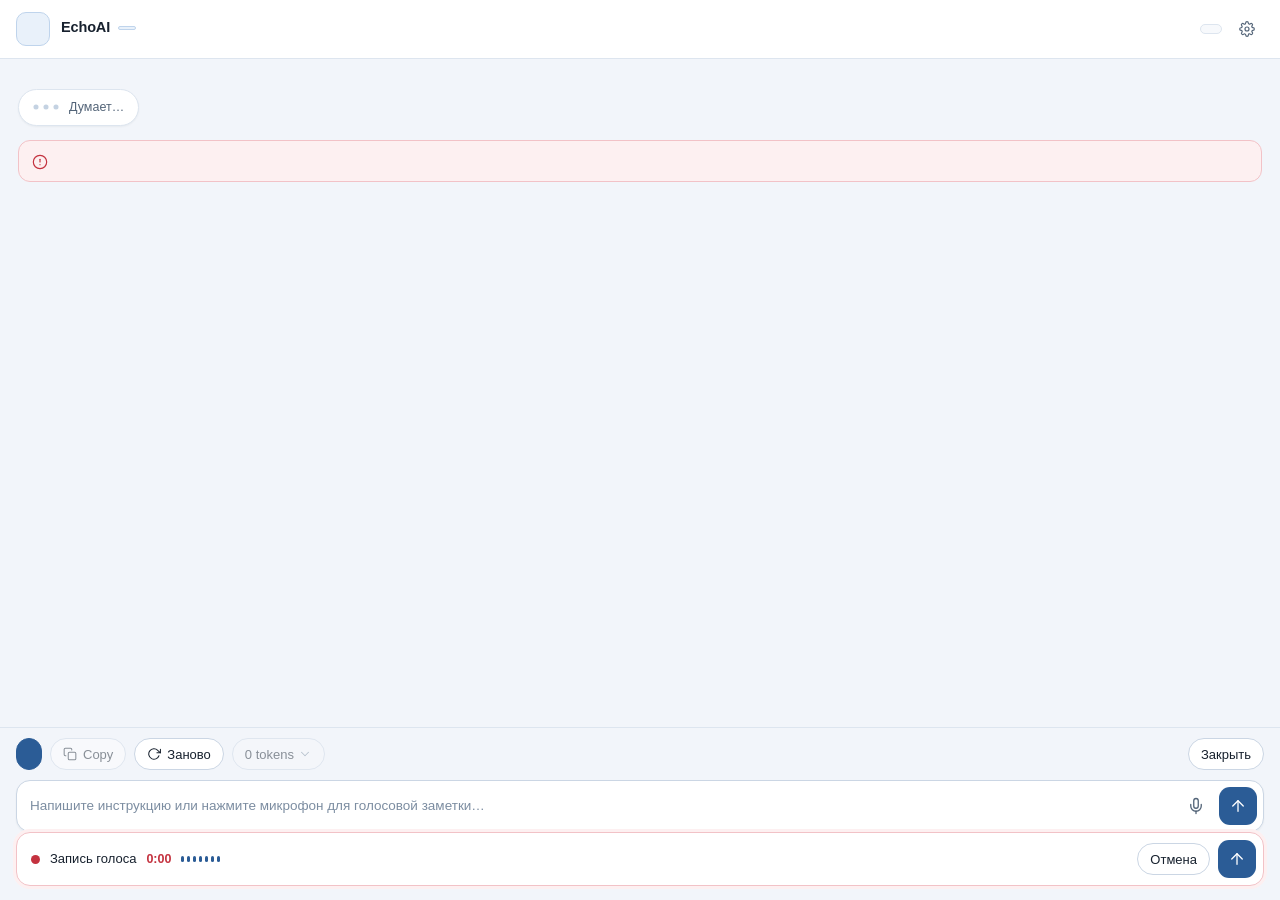
==== extension/modal/assistant.html @ 4e69f6e3 "feat: build EchoAI v1.0.0 extension, packager and public showcase page" ====
<!DOCTYPE html>
<html lang="ru" data-theme="auto">
<head>
  <meta charset="utf-8">
  <title>EchoAI</title>
  <link rel="stylesheet" href="../shared/design.css">
  <link rel="stylesheet" href="assistant.css">
</head>
<body>
  <div class="assistant-app">
    <!-- Top Header -->
    <header class="top-bar">
      <div class="top-left">
        <div id="modeIcon" class="mode-badge-icon"></div>
        <div class="top-titles">
          <div class="title-row">
            <h1 id="modeTitle" class="mode-title">EchoAI</h1>
            <span id="contextPill" class="context-pill"></span>
          </div>
          <div id="subjectLine" class="subject-line"></div>
        </div>
      </div>

      <div class="top-right">
        <div id="translateLangWrap" class="lang-picker" hidden>
          <label for="translateLangSelect" class="sr-only">Язык перевода</label>
          <select id="translateLangSelect" class="select select-compact"></select>
        </div>
        <span id="modelPill" class="model-pill" title="Активная модель"></span>
        <button id="openSettingsBtn" class="btn btn-ghost btn-icon" title="Настройки EchoAI" aria-label="Настройки EchoAI"></button>
      </div>
    </header>

    <!-- Main scrollable conversation / output area -->
    <main id="chatScroll" class="chat-scroll">
      <div id="contextBanner" class="context-banner" hidden></div>
      <div id="messagesList" class="messages-list"></div>

      <!-- Live animated AI status (never exposes raw chain-of-thought) -->
      <div id="statusIndicator" class="status-indicator" hidden>
        <div class="status-dots" aria-hidden="true">
          <span></span><span></span><span></span>
        </div>
        <span id="statusText" class="status-text">Думает…</span>
      </div>

      <div id="errorBanner" class="error-banner" hidden>
        <span id="errorIcon" class="error-banner-icon"></span>
        <div class="error-banner-content">
          <div id="errorText"></div>
          <div id="errorActions" class="error-banner-actions"></div>
        </div>
      </div>
    </main>

    <!-- Bottom dock: Telemetry/Actions Row + Composer (aligned with reference) -->
    <footer class="bottom-dock">
      <div class="dock-toolbar">
        <div class="dock-toolbar-left">
          <button id="primaryApplyBtn" class="btn btn-primary btn-pill" hidden></button>
          <button id="copyLastBtn" class="btn btn-pill" disabled></button>
          <button id="regenBtn" class="btn btn-pill" hidden></button>

          <div class="token-wrap">
            <button id="tokenPillBtn" class="btn btn-pill token-pill tabular" type="button" disabled>
              <span id="tokenPillValue">0 tokens</span>
              <span id="tokenChevron" class="token-chevron"></span>
            </button>
            <div id="tokenPopover" class="token-popover" hidden>
              <div class="token-popover-title">Расход токенов</div>
              <div class="token-row">
                <span>Входные (контекст)</span>
                <strong id="tokPrompt" class="tabular">0</strong>
              </div>
              <div class="token-row">
                <span>Выходные (ответ)</span>
                <strong id="tokCompletion" class="tabular">0</strong>
              </div>
              <div class="token-divider"></div>
              <div class="token-row token-row-total">
                <span>Всего за сессию</span>
                <strong id="tokTotal" class="tabular">0</strong>
              </div>
              <div id="tokEstimatedNote" class="token-note" hidden>
                Провайдер не вернул точную статистику — показана оценка.
              </div>
            </div>
          </div>
        </div>

        <button id="closeBtn" class="btn btn-pill close-btn" type="button">Закрыть</button>
      </div>

      <!-- Composer: Text input + Direct Multimodal Voice Recording -->
      <div class="composer-shell">
        <!-- Standard Text + Mic Composer -->
        <div id="textComposer" class="composer-box">
          <textarea
            id="promptInput"
            class="composer-textarea"
            rows="1"
            placeholder="Напишите инструкцию или нажмите микрофон для голосовой заметки…"
          ></textarea>
          <div class="composer-actions">
            <button id="micBtn" class="btn btn-ghost btn-icon mic-btn" type="button" title="Записать голосовую заметку" aria-label="Записать голосовую заметку"></button>
            <button id="sendBtn" class="send-btn" type="button" title="Отправить (Enter)" aria-label="Отправить"></button>
          </div>
        </div>

        <!-- Active Voice Recording Bar -->
        <div id="recordBar" class="record-bar" hidden>
          <div class="record-left">
            <span class="record-dot" aria-hidden="true"></span>
            <span class="record-label">Запись голоса</span>
            <span id="recordTimer" class="record-timer tabular">0:00</span>
            <div id="recordMeter" class="record-meter" aria-hidden="true">
              <span></span><span></span><span></span><span></span><span></span><span></span><span></span>
            </div>
          </div>
          <div class="record-actions">
            <button id="cancelRecordBtn" class="btn btn-pill" type="button">Отмена</button>
            <button id="sendRecordBtn" class="send-btn" type="button" title="Отправить голосовую заметку" aria-label="Отправить голосовую заметку"></button>
          </div>
        </div>
      </div>
    </footer>
  </div>

  <script type="module" src="assistant.js"></script>
</body>
</html>
---- extension/shared/design.css ----
/* EchoAI Design System — Clean, Editorial, Zero Emoji, Zero AI Slop */

:root {
  --font-sans: "Inter", -apple-system, BlinkMacSystemFont, "Segoe UI", Roboto, "Helvetica Neue", Arial, sans-serif;
  --font-mono: "JetBrains Mono", "Cascadia Code", Consolas, ui-monospace, monospace;

  /* Light theme (default) */
  --bg-canvas: #f2f5fa;
  --bg-surface: #ffffff;
  --bg-subtle: #f7f9fc;
  --bg-hover: #edf2f8;
  --bg-active: #e3ecf6;

  --border-subtle: #dde5ef;
  --border-default: #cbd6e4;
  --border-strong: #a7b8ce;

  --text-primary: #17212e;
  --text-secondary: #536478;
  --text-muted: #7c8da1;

  --accent: #2b5c96;
  --accent-hover: #224b7c;
  --accent-soft: #e9f1fa;
  --accent-border: #bfd4ec;
  --accent-contrast: #ffffff;

  --user-bubble-bg: #e9f1fa;
  --user-bubble-border: #cde0f4;
  --ai-bubble-bg: #ffffff;
  --ai-bubble-border: #dde5ef;

  --success: #157a54;
  --success-bg: #eaf7f1;
  --success-border: #bce2d1;

  --danger: #c4323f;
  --danger-bg: #fdf0f1;
  --danger-border: #f2c2c7;

  --warning: #9a6408;
  --warning-bg: #fef7e8;
  --warning-border: #f0d7a0;

  --shadow-xs: 0 1px 2px rgba(23, 33, 46, 0.05);
  --shadow-sm: 0 2px 8px rgba(23, 33, 46, 0.07);
  --shadow-md: 0 8px 24px rgba(23, 33, 46, 0.11);

  --radius-sm: 8px;
  --radius-md: 12px;
  --radius-lg: 16px;
  --radius-pill: 999px;

  color-scheme: light;
}

@media (prefers-color-scheme: dark) {
  :root[data-theme="auto"] {
    --bg-canvas: #10151c;
    --bg-surface: #171e27;
    --bg-subtle: #1c2530;
    --bg-hover: #232e3c;
    --bg-active: #2a3748;

    --border-subtle: #263242;
    --border-default: #334256;
    --border-strong: #4a5d76;

    --text-primary: #e8eef5;
    --text-secondary: #9aa9bc;
    --text-muted: #718298;

    --accent: #5a96db;
    --accent-hover: #6fa7e6;
    --accent-soft: rgba(90, 150, 219, 0.15);
    --accent-border: rgba(90, 150, 219, 0.36);
    --accent-contrast: #0b1624;

    --user-bubble-bg: #1e2d3f;
    --user-bubble-border: #2c435d;
    --ai-bubble-bg: #171e27;
    --ai-bubble-border: #263242;

    --success: #3fc48f;
    --success-bg: rgba(63, 196, 143, 0.13);
    --success-border: rgba(63, 196, 143, 0.34);

    --danger: #f06e7a;
    --danger-bg: rgba(240, 110, 122, 0.14);
    --danger-border: rgba(240, 110, 122, 0.34);

    --warning: #eab34d;
    --warning-bg: rgba(234, 179, 77, 0.14);
    --warning-border: rgba(234, 179, 77, 0.34);

    --shadow-xs: 0 1px 2px rgba(0, 0, 0, 0.25);
    --shadow-sm: 0 3px 10px rgba(0, 0, 0, 0.32);
    --shadow-md: 0 10px 28px rgba(0, 0, 0, 0.45);

    color-scheme: dark;
  }
}

:root[data-theme="dark"] {
  --bg-canvas: #10151c;
  --bg-surface: #171e27;
  --bg-subtle: #1c2530;
  --bg-hover: #232e3c;
  --bg-active: #2a3748;

  --border-subtle: #263242;
  --border-default: #334256;
  --border-strong: #4a5d76;

  --text-primary: #e8eef5;
  --text-secondary: #9aa9bc;
  --text-muted: #718298;

  --accent: #5a96db;
  --accent-hover: #6fa7e6;
  --accent-soft: rgba(90, 150, 219, 0.15);
  --accent-border: rgba(90, 150, 219, 0.36);
  --accent-contrast: #0b1624;

  --user-bubble-bg: #1e2d3f;
  --user-bubble-border: #2c435d;
  --ai-bubble-bg: #171e27;
  --ai-bubble-border: #263242;

  --success: #3fc48f;
  --success-bg: rgba(63, 196, 143, 0.13);
  --success-border: rgba(63, 196, 143, 0.34);

  --danger: #f06e7a;
  --danger-bg: rgba(240, 110, 122, 0.14);
  --danger-border: rgba(240, 110, 122, 0.34);

  --warning: #eab34d;
  --warning-bg: rgba(234, 179, 77, 0.14);
  --warning-border: rgba(234, 179, 77, 0.34);

  --shadow-xs: 0 1px 2px rgba(0, 0, 0, 0.25);
  --shadow-sm: 0 3px 10px rgba(0, 0, 0, 0.32);
  --shadow-md: 0 10px 28px rgba(0, 0, 0, 0.45);

  color-scheme: dark;
}

*,
*::before,
*::after {
  box-sizing: border-box;
}

html,
body {
  margin: 0;
  padding: 0;
  font-family: var(--font-sans);
  font-size: 14px;
  line-height: 1.5;
  color: var(--text-primary);
  background: var(--bg-canvas);
  -webkit-font-smoothing: antialiased;
}

button,
input,
select,
textarea {
  font-family: inherit;
  font-size: inherit;
  color: inherit;
}

svg.icon {
  width: 16px;
  height: 16px;
  flex-shrink: 0;
  stroke: currentColor;
  fill: none;
  stroke-width: 1.75;
  stroke-linecap: round;
  stroke-linejoin: round;
}

svg.icon-sm {
  width: 14px;
  height: 14px;
}

svg.icon-lg {
  width: 18px;
  height: 18px;
}

/* Buttons */
.btn {
  display: inline-flex;
  align-items: center;
  justify-content: center;
  gap: 6px;
  height: 34px;
  padding: 0 13px;
  border-radius: var(--radius-sm);
  border: 1px solid var(--border-default);
  background: var(--bg-surface);
  color: var(--text-primary);
  font-size: 13px;
  font-weight: 500;
  cursor: pointer;
  transition: background-color 140ms ease, border-color 140ms ease, color 140ms ease, transform 80ms ease;
  white-space: nowrap;
  user-select: none;
}

.btn:hover:not(:disabled) {
  background: var(--bg-hover);
  border-color: var(--border-strong);
}

.btn:active:not(:disabled) {
  transform: translateY(0.5px);
}

.btn:disabled {
  opacity: 0.48;
  cursor: not-allowed;
}

.btn-pill {
  border-radius: var(--radius-pill);
  height: 32px;
  padding: 0 12px;
}

.btn-primary {
  background: var(--accent);
  border-color: var(--accent);
  color: var(--accent-contrast);
}

.btn-primary:hover:not(:disabled) {
  background: var(--accent-hover);
  border-color: var(--accent-hover);
}

.btn-soft {
  background: var(--accent-soft);
  border-color: var(--accent-border);
  color: var(--accent);
}

.btn-soft:hover:not(:disabled) {
  background: var(--bg-active);
  border-color: var(--accent);
}

.btn-ghost {
  background: transparent;
  border-color: transparent;
  color: var(--text-secondary);
}

.btn-ghost:hover:not(:disabled) {
  background: var(--bg-hover);
  border-color: transparent;
  color: var(--text-primary);
}

.btn-danger-soft {
  background: var(--danger-bg);
  border-color: var(--danger-border);
  color: var(--danger);
}

.btn-danger-soft:hover:not(:disabled) {
  border-color: var(--danger);
}

.btn-icon {
  width: 34px;
  height: 34px;
  padding: 0;
  border-radius: var(--radius-sm);
}

/* Inputs */
.input,
.select,
.textarea {
  width: 100%;
  border: 1px solid var(--border-default);
  border-radius: var(--radius-sm);
  background: var(--bg-surface);
  color: var(--text-primary);
  padding: 8px 11px;
  font-size: 13.5px;
  transition: border-color 140ms ease, box-shadow 140ms ease;
}

.input:focus,
.select:focus,
.textarea:focus {
  outline: none;
  border-color: var(--accent);
  box-shadow: 0 0 0 3px var(--accent-soft);
}

.textarea {
  resize: vertical;
  line-height: 1.5;
}

/* Scrollbars */
::-webkit-scrollbar {
  width: 8px;
  height: 8px;
}

::-webkit-scrollbar-track {
  background: transparent;
}

::-webkit-scrollbar-thumb {
  background: var(--border-default);
  border-radius: 999px;
}

::-webkit-scrollbar-thumb:hover {
  background: var(--border-strong);
}

/* Status animation */
@keyframes echoPulse {
  0%, 80%, 100% {
    opacity: 0.28;
    transform: scale(0.84);
  }
  40% {
    opacity: 1;
    transform: scale(1);
  }
}

@keyframes echoSpin {
  to {
    transform: rotate(360deg);
  }
}

.spin {
  animation: echoSpin 0.9s linear infinite;
}

.tabular {
  font-variant-numeric: tabular-nums;
}

.sr-only {
  position: absolute;
  width: 1px;
  height: 1px;
  padding: 0;
  margin: -1px;
  overflow: hidden;
  clip: rect(0, 0, 0, 0);
  white-space: nowrap;
  border: 0;
}
---- extension/modal/assistant.css ----
html,
body {
  height: 100%;
  overflow: hidden;
  background: var(--bg-canvas);
}

.assistant-app {
  display: flex;
  flex-direction: column;
  height: 100vh;
  max-height: 100vh;
}

/* Header */
.top-bar {
  display: flex;
  align-items: center;
  justify-content: space-between;
  gap: 12px;
  padding: 12px 16px;
  background: var(--bg-surface);
  border-bottom: 1px solid var(--border-subtle);
  flex-shrink: 0;
}

.top-left {
  display: flex;
  align-items: center;
  gap: 11px;
  min-width: 0;
  flex: 1;
}

.mode-badge-icon {
  width: 34px;
  height: 34px;
  border-radius: 10px;
  background: var(--accent-soft);
  border: 1px solid var(--accent-border);
  color: var(--accent);
  display: inline-flex;
  align-items: center;
  justify-content: center;
  flex-shrink: 0;
}

.top-titles {
  min-width: 0;
  display: flex;
  flex-direction: column;
  gap: 2px;
}

.title-row {
  display: flex;
  align-items: center;
  gap: 8px;
  min-width: 0;
}

.mode-title {
  margin: 0;
  font-size: 14.5px;
  font-weight: 600;
  letter-spacing: -0.01em;
  white-space: nowrap;
}

.context-pill {
  font-size: 11.5px;
  font-weight: 500;
  color: var(--accent);
  background: var(--accent-soft);
  border: 1px solid var(--accent-border);
  border-radius: var(--radius-pill);
  padding: 1px 8px;
  white-space: nowrap;
}

.subject-line {
  font-size: 12px;
  color: var(--text-secondary);
  white-space: nowrap;
  overflow: hidden;
  text-overflow: ellipsis;
}

.top-right {
  display: flex;
  align-items: center;
  gap: 8px;
  flex-shrink: 0;
}

.select-compact {
  height: 30px;
  padding: 2px 24px 2px 9px;
  font-size: 12.5px;
  width: auto;
}

.model-pill {
  max-width: 165px;
  overflow: hidden;
  text-overflow: ellipsis;
  white-space: nowrap;
  font-size: 11.5px;
  color: var(--text-secondary);
  background: var(--bg-subtle);
  border: 1px solid var(--border-subtle);
  border-radius: var(--radius-pill);
  padding: 4px 10px;
}

/* Scrollable Conversation Area */
.chat-scroll {
  flex: 1;
  overflow-y: auto;
  padding: 16px 18px 20px;
  display: flex;
  flex-direction: column;
  gap: 14px;
}

.context-banner {
  padding: 10px 13px;
  border-radius: var(--radius-md);
  background: var(--bg-surface);
  border: 1px solid var(--border-subtle);
  font-size: 12.5px;
  color: var(--text-secondary);
  line-height: 1.45;
}

.context-banner strong {
  color: var(--text-primary);
  font-weight: 600;
}

.context-snippet {
  margin-top: 6px;
  padding-left: 10px;
  border-left: 2px solid var(--border-default);
  color: var(--text-muted);
  font-size: 12px;
  max-height: 56px;
  overflow: hidden;
}

.messages-list {
  display: flex;
  flex-direction: column;
  gap: 14px;
}

/* Message Cards / Bubbles */
.msg-item {
  display: flex;
  flex-direction: column;
  gap: 6px;
  max-width: 100%;
}

.msg-item.role-user {
  align-items: flex-end;
}

.msg-item.role-assistant {
  align-items: flex-start;
}

.msg-bubble {
  border-radius: 14px;
  padding: 12px 15px;
  line-height: 1.56;
  font-size: 14px;
  word-wrap: break-word;
  overflow-wrap: anywhere;
  box-shadow: var(--shadow-xs);
}

.role-user .msg-bubble {
  max-width: 86%;
  background: var(--user-bubble-bg);
  border: 1px solid var(--user-bubble-border);
  border-bottom-right-radius: 5px;
}

.role-assistant .msg-bubble {
  width: 100%;
  background: var(--ai-bubble-bg);
  border: 1px solid var(--ai-bubble-border);
  border-bottom-left-radius: 5px;
}

/* Markdown Typography inside assistant bubble */
.msg-content > *:first-child {
  margin-top: 0;
}

.msg-content > *:last-child {
  margin-bottom: 0;
}

.msg-content p {
  margin: 0 0 10px;
}

.msg-content h2,
.msg-content h3,
.msg-content h4,
.msg-content h5 {
  margin: 14px 0 6px;
  font-weight: 600;
  line-height: 1.35;
}

.msg-content h2 { font-size: 15.5px; }
.msg-content h3 { font-size: 14.5px; }
.msg-content h4, .msg-content h5 { font-size: 14px; }

.msg-content ul,
.msg-content ol {
  margin: 6px 0 10px;
  padding-left: 20px;
}

.msg-content li {
  margin: 4px 0;
}

.msg-content blockquote {
  margin: 8px 0;
  padding: 4px 12px;
  border-left: 3px solid var(--accent-border);
  color: var(--text-secondary);
}

.msg-content code {
  font-family: var(--font-mono);
  font-size: 12.5px;
  background: var(--bg-subtle);
  border: 1px solid var(--border-subtle);
  border-radius: 5px;
  padding: 1px 5px;
}

.msg-content pre {
  margin: 10px 0;
  padding: 10px 12px;
  border-radius: var(--radius-sm);
  background: var(--bg-subtle);
  border: 1px solid var(--border-subtle);
  overflow-x: auto;
}

.msg-content pre code {
  border: none;
  background: transparent;
  padding: 0;
}

/* Voice note chip inside user bubble */
.voice-chip {
  display: inline-flex;
  align-items: center;
  gap: 9px;
}

.voice-play-btn {
  width: 30px;
  height: 30px;
  border-radius: 50%;
  border: 1px solid var(--accent-border);
  background: var(--bg-surface);
  color: var(--accent);
  display: inline-flex;
  align-items: center;
  justify-content: center;
  cursor: pointer;
  flex-shrink: 0;
  transition: background-color 120ms ease;
}

.voice-play-btn:hover {
  background: var(--accent-soft);
}

.voice-chip-info {
  display: flex;
  align-items: center;
  gap: 7px;
  font-size: 13px;
  font-weight: 500;
  color: var(--text-primary);
}

.voice-chip-wave {
  color: var(--accent);
  display: inline-flex;
}

.voice-chip-dur {
  color: var(--text-secondary);
  font-size: 12px;
}

/* Per-message actions (Copy on EVERY message + Insert on AI messages) */
.msg-actions {
  display: flex;
  align-items: center;
  gap: 6px;
  flex-wrap: wrap;
}

.msg-action-btn {
  display: inline-flex;
  align-items: center;
  gap: 5px;
  height: 26px;
  padding: 0 10px;
  border-radius: var(--radius-pill);
  border: 1px solid var(--border-subtle);
  background: var(--bg-surface);
  color: var(--text-secondary);
  font-size: 12px;
  font-weight: 500;
  cursor: pointer;
  transition: background-color 120ms ease, border-color 120ms ease, color 120ms ease;
}

.msg-action-btn:hover {
  background: var(--bg-hover);
  border-color: var(--border-default);
  color: var(--text-primary);
}

.msg-action-btn.is-primary {
  background: var(--accent-soft);
  border-color: var(--accent-border);
  color: var(--accent);
}

.msg-action-btn.is-primary:hover {
  background: var(--bg-active);
  border-color: var(--accent);
}

.msg-action-btn.is-copied {
  color: var(--success);
  border-color: var(--success-border);
  background: var(--success-bg);
}

/* Live Status Animation (Thinking / Typing) */
.status-indicator {
  display: inline-flex;
  align-items: center;
  gap: 10px;
  align-self: flex-start;
  padding: 8px 14px;
  border-radius: var(--radius-pill);
  background: var(--bg-surface);
  border: 1px solid var(--border-subtle);
  box-shadow: var(--shadow-xs);
  color: var(--text-secondary);
  font-size: 12.5px;
  font-weight: 500;
}

.status-dots {
  display: inline-flex;
  align-items: center;
  gap: 4px;
}

.status-dots span {
  width: 6px;
  height: 6px;
  border-radius: 50%;
  background: var(--accent);
  animation: echoPulse 1.25s infinite ease-in-out both;
}

.status-dots span:nth-child(2) {
  animation-delay: 0.18s;
}

.status-dots span:nth-child(3) {
  animation-delay: 0.36s;
}

/* Error banner */
.error-banner {
  display: flex;
  align-items: flex-start;
  gap: 10px;
  padding: 11px 13px;
  border-radius: var(--radius-md);
  background: var(--danger-bg);
  border: 1px solid var(--danger-border);
  color: var(--danger);
  font-size: 13px;
  line-height: 1.45;
}

.error-banner-icon {
  display: inline-flex;
  margin-top: 2px;
}

.error-banner-content {
  display: flex;
  flex-direction: column;
  gap: 8px;
  flex: 1;
}

.error-banner-actions {
  display: flex;
  gap: 8px;
  flex-wrap: wrap;
}

/* Bottom Dock */
.bottom-dock {
  flex-shrink: 0;
  padding: 10px 16px 14px;
  background: var(--bg-canvas);
  border-top: 1px solid var(--border-subtle);
  display: flex;
  flex-direction: column;
  gap: 10px;
}

.dock-toolbar {
  display: flex;
  align-items: center;
  justify-content: space-between;
  gap: 8px;
  flex-wrap: wrap;
}

.dock-toolbar-left {
  display: flex;
  align-items: center;
  gap: 8px;
  flex-wrap: wrap;
}

/* Token Pill & Popover (inspired directly by reference screenshot) */
.token-wrap {
  position: relative;
}

.token-pill {
  background: var(--bg-subtle);
  border-color: var(--border-default);
  color: var(--text-primary);
  font-weight: 500;
  gap: 4px;
}

.token-chevron {
  display: inline-flex;
  color: var(--text-muted);
  transition: transform 140ms ease;
}

.token-pill[aria-expanded="true"] .token-chevron {
  transform: rotate(180deg);
}

.token-popover {
  position: absolute;
  bottom: calc(100% + 8px);
  left: 0;
  min-width: 228px;
  padding: 11px 13px;
  border-radius: var(--radius-md);
  background: var(--bg-surface);
  border: 1px solid var(--border-default);
  box-shadow: var(--shadow-md);
  z-index: 20;
  font-size: 12.5px;
}

.token-popover-title {
  font-size: 11.5px;
  font-weight: 600;
  text-transform: uppercase;
  letter-spacing: 0.04em;
  color: var(--text-muted);
  margin-bottom: 8px;
}

.token-row {
  display: flex;
  justify-content: space-between;
  align-items: center;
  gap: 12px;
  padding: 3px 0;
  color: var(--text-secondary);
}

.token-row strong {
  color: var(--text-primary);
  font-weight: 600;
}

.token-divider {
  height: 1px;
  background: var(--border-subtle);
  margin: 6px 0;
}

.token-row-total {
  color: var(--text-primary);
  font-weight: 500;
}

.token-note {
  margin-top: 7px;
  padding-top: 7px;
  border-top: 1px dashed var(--border-subtle);
  font-size: 11px;
  color: var(--text-muted);
  line-height: 1.35;
}

.close-btn {
  background: var(--bg-surface);
  border-color: var(--border-default);
}

/* Composer Box */
.composer-box {
  display: flex;
  align-items: flex-end;
  gap: 8px;
  padding: 6px 6px 6px 13px;
  border-radius: 14px;
  background: var(--bg-surface);
  border: 1px solid var(--border-default);
  box-shadow: var(--shadow-xs);
  transition: border-color 140ms ease, box-shadow 140ms ease;
}

.composer-box:focus-within {
  border-color: var(--accent);
  box-shadow: 0 0 0 3px var(--accent-soft);
}

.composer-textarea {
  flex: 1;
  border: none;
  background: transparent;
  resize: none;
  outline: none;
  padding: 7px 0;
  max-height: 132px;
  min-height: 36px;
  line-height: 1.45;
  font-size: 13.5px;
  color: var(--text-primary);
}

.composer-textarea::placeholder {
  color: var(--text-muted);
}

.composer-actions {
  display: flex;
  align-items: center;
  gap: 5px;
  flex-shrink: 0;
}

.mic-btn {
  width: 36px;
  height: 36px;
  border-radius: 10px;
  color: var(--text-secondary);
}

.mic-btn:hover:not(:disabled) {
  color: var(--accent);
  background: var(--accent-soft);
}

.send-btn {
  width: 38px;
  height: 38px;
  border-radius: 11px;
  border: none;
  background: var(--accent);
  color: var(--accent-contrast);
  display: inline-flex;
  align-items: center;
  justify-content: center;
  cursor: pointer;
  flex-shrink: 0;
  transition: background-color 140ms ease, transform 80ms ease;
}

.send-btn:hover:not(:disabled) {
  background: var(--accent-hover);
}

.send-btn:active:not(:disabled) {
  transform: translateY(0.5px);
}

.send-btn:disabled {
  opacity: 0.45;
  cursor: not-allowed;
}

.send-btn.is-stop {
  background: var(--danger);
  color: #ffffff;
}

/* Active Voice Recording Bar */
.record-bar {
  display: flex;
  align-items: center;
  justify-content: space-between;
  gap: 10px;
  padding: 7px 7px 7px 14px;
  border-radius: 14px;
  background: var(--bg-surface);
  border: 1px solid var(--danger-border);
  box-shadow: 0 0 0 3px var(--danger-bg);
}

.record-left {
  display: flex;
  align-items: center;
  gap: 10px;
  min-width: 0;
}

.record-dot {
  width: 9px;
  height: 9px;
  border-radius: 50%;
  background: var(--danger);
  animation: echoPulse 1.1s infinite ease-in-out;
  flex-shrink: 0;
}

.record-label {
  font-size: 13px;
  font-weight: 500;
  color: var(--text-primary);
}

.record-timer {
  font-size: 12.5px;
  font-weight: 600;
  color: var(--danger);
}

.record-meter {
  display: inline-flex;
  align-items: center;
  gap: 3px;
  height: 22px;
}

.record-meter span {
  width: 3px;
  height: 6px;
  border-radius: 99px;
  background: var(--accent);
  transition: height 80ms ease;
}

.record-actions {
  display: flex;
  align-items: center;
  gap: 8px;
  flex-shrink: 0;
}
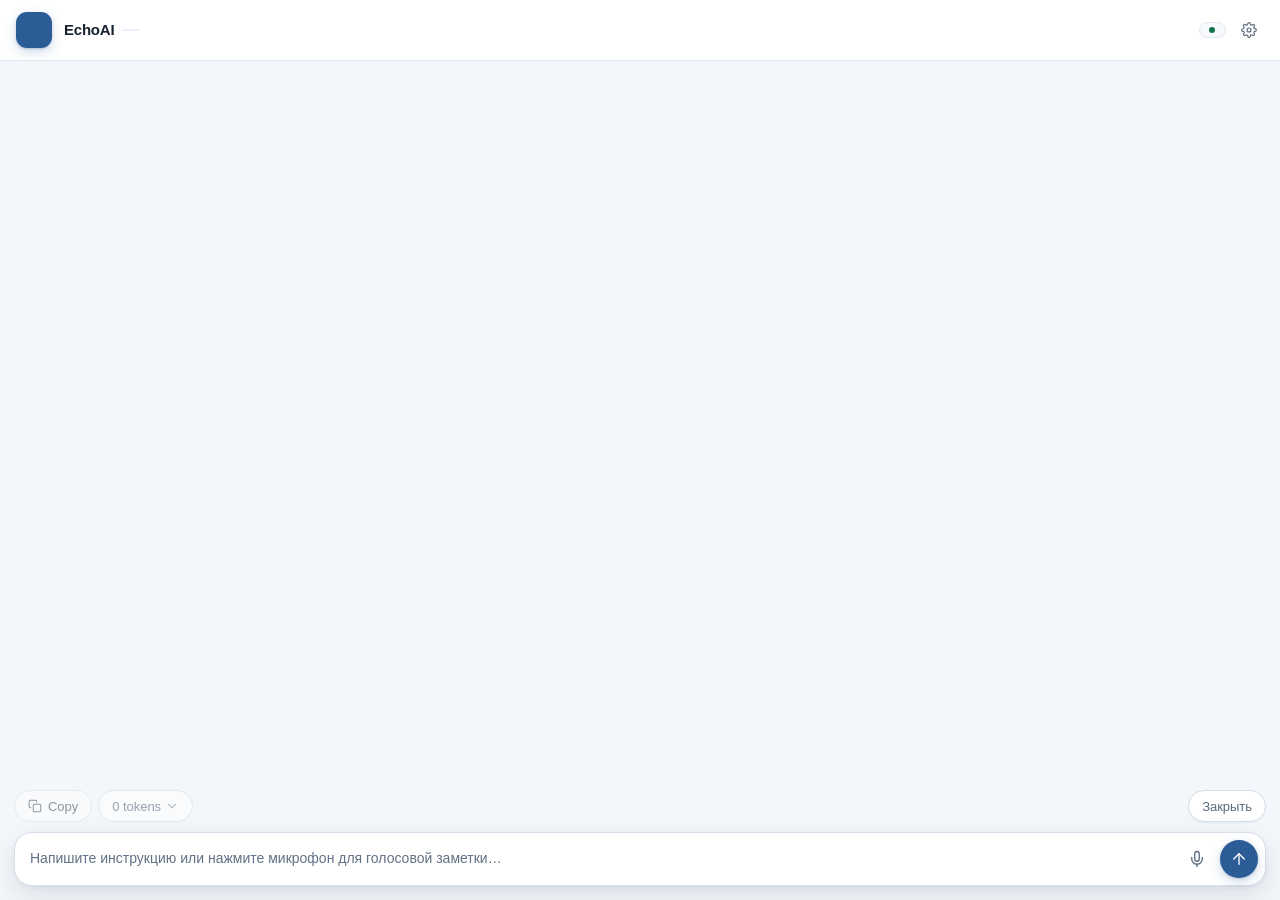
==== commit 0dac0e07: "feat(ui): redesign assistant, menu and settings, new icon; fix thread and compose bugs (v1.1.0) Fixe" ====
--- a/extension/modal/assistant.html
+++ b/extension/modal/assistant.html
@@ -37,14 +37,14 @@
       <div id="messagesList" class="messages-list"></div>
 
       <!-- Live animated AI status (never exposes raw chain-of-thought) -->
-      <div id="statusIndicator" class="status-indicator" hidden>
-        <div class="status-dots" aria-hidden="true">
-          <span></span><span></span><span></span>
-        </div>
+      <div id="statusIndicator" class="status-indicator" role="status" aria-live="polite" hidden>
+        <span class="status-echo" aria-hidden="true">
+          <span class="echo-core"></span><span class="echo-ring"></span><span class="echo-ring"></span>
+        </span>
         <span id="statusText" class="status-text">Думает…</span>
       </div>
 
-      <div id="errorBanner" class="error-banner" hidden>
+      <div id="errorBanner" class="error-banner" role="alert" hidden>
         <span id="errorIcon" class="error-banner-icon"></span>
         <div class="error-banner-content">
           <div id="errorText"></div>
@@ -114,7 +114,7 @@
             <span class="record-label">Запись голоса</span>
             <span id="recordTimer" class="record-timer tabular">0:00</span>
             <div id="recordMeter" class="record-meter" aria-hidden="true">
-              <span></span><span></span><span></span><span></span><span></span><span></span><span></span>
+              <span></span><span></span><span></span><span></span><span></span><span></span><span></span><span></span><span></span><span></span><span></span><span></span><span></span><span></span><span></span><span></span><span></span><span></span><span></span><span></span><span></span><span></span><span></span><span></span><span></span><span></span><span></span><span></span>
             </div>
           </div>
           <div class="record-actions">
--- a/extension/shared/design.css
+++ b/extension/shared/design.css
@@ -1,147 +1,162 @@
-/* EchoAI Design System — Clean, Editorial, Zero Emoji, Zero AI Slop */
+/* EchoAI Design System v2 — calm steel, crisp surfaces, zero emoji, zero AI slop */
 
 :root {
   --font-sans: "Inter", -apple-system, BlinkMacSystemFont, "Segoe UI", Roboto, "Helvetica Neue", Arial, sans-serif;
   --font-mono: "JetBrains Mono", "Cascadia Code", Consolas, ui-monospace, monospace;
 
-  /* Light theme (default) */
-  --bg-canvas: #f2f5fa;
+  /* Light theme (default) — values from AGENTS.md */
+  --bg-canvas: #f3f6fa;
   --bg-surface: #ffffff;
   --bg-subtle: #f7f9fc;
-  --bg-hover: #edf2f8;
-  --bg-active: #e3ecf6;
-
-  --border-subtle: #dde5ef;
-  --border-default: #cbd6e4;
-  --border-strong: #a7b8ce;
-
-  --text-primary: #17212e;
-  --text-secondary: #536478;
-  --text-muted: #7c8da1;
+  --bg-hover: #eef3f9;
+  --bg-active: #e4ecf6;
+  --bg-elevated: rgba(255, 255, 255, 0.86);
+
+  --border-subtle: #e2e9f2;
+  --border-default: #d6dfea;
+  --border-strong: #b3c2d6;
+
+  --text-primary: #182230;
+  --text-secondary: #5b6b7f;
+  --text-muted: #617186;
 
   --accent: #2b5c96;
-  --accent-hover: #224b7c;
-  --accent-soft: #e9f1fa;
-  --accent-border: #bfd4ec;
+  --accent-hover: #234b7b;
+  --accent-soft: #eaf1fa;
+  --accent-soft-strong: #dbe7f6;
+  --accent-border: #c3d6ee;
   --accent-contrast: #ffffff;
-
-  --user-bubble-bg: #e9f1fa;
-  --user-bubble-border: #cde0f4;
+  --accent-ring: rgba(43, 92, 150, 0.22);
+
+  --user-bubble-bg: #2b5c96;
+  --user-bubble-text: #ffffff;
   --ai-bubble-bg: #ffffff;
-  --ai-bubble-border: #dde5ef;
-
-  --success: #157a54;
-  --success-bg: #eaf7f1;
-  --success-border: #bce2d1;
-
-  --danger: #c4323f;
+  --ai-bubble-border: #e2e9f2;
+
+  --success: #12704c;
+  --success-bg: #e9f6f0;
+  --success-border: #b9e0cf;
+
+  --danger: #b92c3a;
   --danger-bg: #fdf0f1;
-  --danger-border: #f2c2c7;
-
-  --warning: #9a6408;
-  --warning-bg: #fef7e8;
-  --warning-border: #f0d7a0;
-
-  --shadow-xs: 0 1px 2px rgba(23, 33, 46, 0.05);
-  --shadow-sm: 0 2px 8px rgba(23, 33, 46, 0.07);
-  --shadow-md: 0 8px 24px rgba(23, 33, 46, 0.11);
-
-  --radius-sm: 8px;
-  --radius-md: 12px;
-  --radius-lg: 16px;
+  --danger-border: #f1c3c8;
+
+  --warning: #8a5a06;
+  --warning-bg: #fdf6e6;
+  --warning-border: #ecd49c;
+
+  --shadow-xs: 0 1px 2px rgba(24, 34, 48, 0.05);
+  --shadow-sm: 0 1px 2px rgba(24, 34, 48, 0.04), 0 2px 8px rgba(24, 34, 48, 0.06);
+  --shadow-md: 0 2px 4px rgba(24, 34, 48, 0.04), 0 10px 28px rgba(24, 34, 48, 0.10);
+  --shadow-accent: 0 1px 2px rgba(43, 92, 150, 0.25), 0 4px 12px rgba(43, 92, 150, 0.22);
+
+  --radius-xs: 6px;
+  --radius-sm: 9px;
+  --radius-md: 13px;
+  --radius-lg: 18px;
   --radius-pill: 999px;
+
+  --ease-out: cubic-bezier(0.22, 1, 0.36, 1);
 
   color-scheme: light;
 }
 
 @media (prefers-color-scheme: dark) {
   :root[data-theme="auto"] {
-    --bg-canvas: #10151c;
-    --bg-surface: #171e27;
-    --bg-subtle: #1c2530;
-    --bg-hover: #232e3c;
-    --bg-active: #2a3748;
-
-    --border-subtle: #263242;
-    --border-default: #334256;
-    --border-strong: #4a5d76;
+    --bg-canvas: #12171e;
+    --bg-surface: #1a212b;
+    --bg-subtle: #161c25;
+    --bg-hover: #222b37;
+    --bg-active: #283444;
+    --bg-elevated: rgba(26, 33, 43, 0.88);
+
+    --border-subtle: #242e3b;
+    --border-default: #2b3645;
+    --border-strong: #3f4f63;
 
     --text-primary: #e8eef5;
-    --text-secondary: #9aa9bc;
-    --text-muted: #718298;
-
-    --accent: #5a96db;
-    --accent-hover: #6fa7e6;
-    --accent-soft: rgba(90, 150, 219, 0.15);
-    --accent-border: rgba(90, 150, 219, 0.36);
-    --accent-contrast: #0b1624;
-
-    --user-bubble-bg: #1e2d3f;
-    --user-bubble-border: #2c435d;
-    --ai-bubble-bg: #171e27;
-    --ai-bubble-border: #263242;
-
-    --success: #3fc48f;
-    --success-bg: rgba(63, 196, 143, 0.13);
-    --success-border: rgba(63, 196, 143, 0.34);
-
-    --danger: #f06e7a;
-    --danger-bg: rgba(240, 110, 122, 0.14);
-    --danger-border: rgba(240, 110, 122, 0.34);
-
-    --warning: #eab34d;
-    --warning-bg: rgba(234, 179, 77, 0.14);
-    --warning-border: rgba(234, 179, 77, 0.34);
-
-    --shadow-xs: 0 1px 2px rgba(0, 0, 0, 0.25);
-    --shadow-sm: 0 3px 10px rgba(0, 0, 0, 0.32);
-    --shadow-md: 0 10px 28px rgba(0, 0, 0, 0.45);
+    --text-secondary: #94a3b8;
+    --text-muted: #8392a7;
+
+    --accent: #5b96d8;
+    --accent-hover: #74a8e3;
+    --accent-soft: rgba(91, 150, 216, 0.13);
+    --accent-soft-strong: rgba(91, 150, 216, 0.22);
+    --accent-border: rgba(91, 150, 216, 0.34);
+    --accent-contrast: #0c1724;
+    --accent-ring: rgba(91, 150, 216, 0.30);
+
+    --user-bubble-bg: #2a4f7c;
+    --user-bubble-text: #f1f6fc;
+    --ai-bubble-bg: #1a212b;
+    --ai-bubble-border: #2b3645;
+
+    --success: #4cc797;
+    --success-bg: rgba(76, 199, 151, 0.12);
+    --success-border: rgba(76, 199, 151, 0.32);
+
+    --danger: #f2808b;
+    --danger-bg: rgba(242, 128, 139, 0.12);
+    --danger-border: rgba(242, 128, 139, 0.32);
+
+    --warning: #e9b85a;
+    --warning-bg: rgba(233, 184, 90, 0.12);
+    --warning-border: rgba(233, 184, 90, 0.32);
+
+    --shadow-xs: 0 1px 2px rgba(0, 0, 0, 0.28);
+    --shadow-sm: 0 1px 2px rgba(0, 0, 0, 0.24), 0 3px 10px rgba(0, 0, 0, 0.28);
+    --shadow-md: 0 2px 4px rgba(0, 0, 0, 0.24), 0 12px 32px rgba(0, 0, 0, 0.42);
+    --shadow-accent: 0 1px 2px rgba(0, 0, 0, 0.3), 0 4px 14px rgba(91, 150, 216, 0.22);
 
     color-scheme: dark;
   }
 }
 
 :root[data-theme="dark"] {
-  --bg-canvas: #10151c;
-  --bg-surface: #171e27;
-  --bg-subtle: #1c2530;
-  --bg-hover: #232e3c;
-  --bg-active: #2a3748;
-
-  --border-subtle: #263242;
-  --border-default: #334256;
-  --border-strong: #4a5d76;
+  --bg-canvas: #12171e;
+  --bg-surface: #1a212b;
+  --bg-subtle: #161c25;
+  --bg-hover: #222b37;
+  --bg-active: #283444;
+  --bg-elevated: rgba(26, 33, 43, 0.88);
+
+  --border-subtle: #242e3b;
+  --border-default: #2b3645;
+  --border-strong: #3f4f63;
 
   --text-primary: #e8eef5;
-  --text-secondary: #9aa9bc;
-  --text-muted: #718298;
-
-  --accent: #5a96db;
-  --accent-hover: #6fa7e6;
-  --accent-soft: rgba(90, 150, 219, 0.15);
-  --accent-border: rgba(90, 150, 219, 0.36);
-  --accent-contrast: #0b1624;
-
-  --user-bubble-bg: #1e2d3f;
-  --user-bubble-border: #2c435d;
-  --ai-bubble-bg: #171e27;
-  --ai-bubble-border: #263242;
-
-  --success: #3fc48f;
-  --success-bg: rgba(63, 196, 143, 0.13);
-  --success-border: rgba(63, 196, 143, 0.34);
-
-  --danger: #f06e7a;
-  --danger-bg: rgba(240, 110, 122, 0.14);
-  --danger-border: rgba(240, 110, 122, 0.34);
-
-  --warning: #eab34d;
-  --warning-bg: rgba(234, 179, 77, 0.14);
-  --warning-border: rgba(234, 179, 77, 0.34);
-
-  --shadow-xs: 0 1px 2px rgba(0, 0, 0, 0.25);
-  --shadow-sm: 0 3px 10px rgba(0, 0, 0, 0.32);
-  --shadow-md: 0 10px 28px rgba(0, 0, 0, 0.45);
+  --text-secondary: #94a3b8;
+  --text-muted: #8392a7;
+
+  --accent: #5b96d8;
+  --accent-hover: #74a8e3;
+  --accent-soft: rgba(91, 150, 216, 0.13);
+  --accent-soft-strong: rgba(91, 150, 216, 0.22);
+  --accent-border: rgba(91, 150, 216, 0.34);
+  --accent-contrast: #0c1724;
+  --accent-ring: rgba(91, 150, 216, 0.30);
+
+  --user-bubble-bg: #2a4f7c;
+  --user-bubble-text: #f1f6fc;
+  --ai-bubble-bg: #1a212b;
+  --ai-bubble-border: #2b3645;
+
+  --success: #4cc797;
+  --success-bg: rgba(76, 199, 151, 0.12);
+  --success-border: rgba(76, 199, 151, 0.32);
+
+  --danger: #f2808b;
+  --danger-bg: rgba(242, 128, 139, 0.12);
+  --danger-border: rgba(242, 128, 139, 0.32);
+
+  --warning: #e9b85a;
+  --warning-bg: rgba(233, 184, 90, 0.12);
+  --warning-border: rgba(233, 184, 90, 0.32);
+
+  --shadow-xs: 0 1px 2px rgba(0, 0, 0, 0.28);
+  --shadow-sm: 0 1px 2px rgba(0, 0, 0, 0.24), 0 3px 10px rgba(0, 0, 0, 0.28);
+  --shadow-md: 0 2px 4px rgba(0, 0, 0, 0.24), 0 12px 32px rgba(0, 0, 0, 0.42);
+  --shadow-accent: 0 1px 2px rgba(0, 0, 0, 0.3), 0 4px 14px rgba(91, 150, 216, 0.22);
 
   color-scheme: dark;
 }
@@ -150,6 +165,10 @@
 *::before,
 *::after {
   box-sizing: border-box;
+}
+
+[hidden] {
+  display: none !important;
 }
 
 html,
@@ -162,6 +181,7 @@
   color: var(--text-primary);
   background: var(--bg-canvas);
   -webkit-font-smoothing: antialiased;
+  font-feature-settings: "cv11", "ss01";
 }
 
 button,
@@ -171,6 +191,15 @@
   font-family: inherit;
   font-size: inherit;
   color: inherit;
+}
+
+::selection {
+  background: var(--accent-soft-strong);
+}
+
+:focus-visible {
+  outline: 2px solid var(--accent);
+  outline-offset: 2px;
 }
 
 svg.icon {
@@ -201,15 +230,18 @@
   justify-content: center;
   gap: 6px;
   height: 34px;
-  padding: 0 13px;
+  padding: 0 14px;
   border-radius: var(--radius-sm);
   border: 1px solid var(--border-default);
   background: var(--bg-surface);
   color: var(--text-primary);
   font-size: 13px;
   font-weight: 500;
+  letter-spacing: -0.003em;
   cursor: pointer;
-  transition: background-color 140ms ease, border-color 140ms ease, color 140ms ease, transform 80ms ease;
+  box-shadow: var(--shadow-xs);
+  transition: background-color 140ms ease, border-color 140ms ease, color 140ms ease,
+    box-shadow 140ms ease, transform 90ms ease;
   white-space: nowrap;
   user-select: none;
 }
@@ -220,39 +252,42 @@
 }
 
 .btn:active:not(:disabled) {
-  transform: translateY(0.5px);
+  transform: scale(0.98);
 }
 
 .btn:disabled {
-  opacity: 0.48;
+  opacity: 0.45;
   cursor: not-allowed;
+  box-shadow: none;
 }
 
 .btn-pill {
   border-radius: var(--radius-pill);
   height: 32px;
-  padding: 0 12px;
+  padding: 0 13px;
 }
 
 .btn-primary {
   background: var(--accent);
-  border-color: var(--accent);
+  border-color: transparent;
   color: var(--accent-contrast);
+  box-shadow: var(--shadow-accent);
 }
 
 .btn-primary:hover:not(:disabled) {
   background: var(--accent-hover);
-  border-color: var(--accent-hover);
+  border-color: transparent;
 }
 
 .btn-soft {
   background: var(--accent-soft);
   border-color: var(--accent-border);
   color: var(--accent);
+  box-shadow: none;
 }
 
 .btn-soft:hover:not(:disabled) {
-  background: var(--bg-active);
+  background: var(--accent-soft-strong);
   border-color: var(--accent);
 }
 
@@ -260,6 +295,7 @@
   background: transparent;
   border-color: transparent;
   color: var(--text-secondary);
+  box-shadow: none;
 }
 
 .btn-ghost:hover:not(:disabled) {
@@ -272,9 +308,11 @@
   background: var(--danger-bg);
   border-color: var(--danger-border);
   color: var(--danger);
+  box-shadow: none;
 }
 
 .btn-danger-soft:hover:not(:disabled) {
+  background: var(--danger-bg);
   border-color: var(--danger);
 }
 
@@ -296,7 +334,24 @@
   color: var(--text-primary);
   padding: 8px 11px;
   font-size: 13.5px;
+  box-shadow: var(--shadow-xs);
   transition: border-color 140ms ease, box-shadow 140ms ease;
+}
+
+.input,
+.select {
+  height: 36px;
+}
+
+.input::placeholder,
+.textarea::placeholder {
+  color: var(--text-muted);
+}
+
+.input:hover,
+.select:hover,
+.textarea:hover {
+  border-color: var(--border-strong);
 }
 
 .input:focus,
@@ -304,15 +359,20 @@
 .textarea:focus {
   outline: none;
   border-color: var(--accent);
-  box-shadow: 0 0 0 3px var(--accent-soft);
+  box-shadow: 0 0 0 3px var(--accent-ring);
 }
 
 .textarea {
   resize: vertical;
-  line-height: 1.5;
-}
-
-/* Scrollbars */
+  line-height: 1.55;
+}
+
+/* Scrollbars (Gecko + WebKit) */
+* {
+  scrollbar-width: thin;
+  scrollbar-color: var(--border-default) transparent;
+}
+
 ::-webkit-scrollbar {
   width: 8px;
   height: 8px;
@@ -327,15 +387,11 @@
   border-radius: 999px;
 }
 
-::-webkit-scrollbar-thumb:hover {
-  background: var(--border-strong);
-}
-
-/* Status animation */
+/* Motion */
 @keyframes echoPulse {
   0%, 80%, 100% {
-    opacity: 0.28;
-    transform: scale(0.84);
+    opacity: 0.3;
+    transform: scale(0.85);
   }
   40% {
     opacity: 1;
@@ -343,14 +399,52 @@
   }
 }
 
+@keyframes echoRing {
+  0% {
+    transform: scale(0.35);
+    opacity: 0.9;
+  }
+  100% {
+    transform: scale(1);
+    opacity: 0;
+  }
+}
+
 @keyframes echoSpin {
   to {
     transform: rotate(360deg);
   }
 }
 
+@keyframes echoRise {
+  from {
+    opacity: 0;
+    transform: translateY(4px);
+  }
+  to {
+    opacity: 1;
+    transform: none;
+  }
+}
+
 .spin {
   animation: echoSpin 0.9s linear infinite;
+}
+
+@media (prefers-reduced-motion: reduce) {
+  *,
+  *::before,
+  *::after {
+    animation-duration: 0.001ms !important;
+    animation-iteration-count: 1 !important;
+    transition-duration: 0.001ms !important;
+  }
+
+  /* Индикатор загрузки остаётся — он несёт смысл, а не украшает */
+  .spin {
+    animation-duration: 0.9s !important;
+    animation-iteration-count: infinite !important;
+  }
 }
 
 .tabular {
--- a/extension/modal/assistant.css
+++ b/extension/modal/assistant.css
@@ -12,13 +12,13 @@
   max-height: 100vh;
 }
 
-/* Header */
+/* ---------- Header ---------- */
 .top-bar {
   display: flex;
   align-items: center;
   justify-content: space-between;
   gap: 12px;
-  padding: 12px 16px;
+  padding: 12px 14px 12px 16px;
   background: var(--bg-surface);
   border-bottom: 1px solid var(--border-subtle);
   flex-shrink: 0;
@@ -27,29 +27,30 @@
 .top-left {
   display: flex;
   align-items: center;
-  gap: 11px;
+  gap: 12px;
   min-width: 0;
   flex: 1;
 }
 
+/* Плитка режима — единственный «плотный» акцент шапки */
 .mode-badge-icon {
-  width: 34px;
-  height: 34px;
-  border-radius: 10px;
-  background: var(--accent-soft);
-  border: 1px solid var(--accent-border);
-  color: var(--accent);
+  width: 36px;
+  height: 36px;
+  border-radius: 11px;
+  background: var(--accent);
+  color: var(--accent-contrast);
   display: inline-flex;
   align-items: center;
   justify-content: center;
   flex-shrink: 0;
+  box-shadow: var(--shadow-accent);
 }
 
 .top-titles {
   min-width: 0;
   display: flex;
   flex-direction: column;
-  gap: 2px;
+  gap: 1px;
 }
 
 .title-row {
@@ -61,25 +62,25 @@
 
 .mode-title {
   margin: 0;
-  font-size: 14.5px;
-  font-weight: 600;
-  letter-spacing: -0.01em;
+  font-size: 15px;
+  font-weight: 650;
+  letter-spacing: -0.015em;
+  line-height: 1.3;
   white-space: nowrap;
 }
 
 .context-pill {
   font-size: 11.5px;
-  font-weight: 500;
+  font-weight: 550;
   color: var(--accent);
   background: var(--accent-soft);
-  border: 1px solid var(--accent-border);
   border-radius: var(--radius-pill);
-  padding: 1px 8px;
+  padding: 1px 9px;
   white-space: nowrap;
 }
 
 .subject-line {
-  font-size: 12px;
+  font-size: 12.5px;
   color: var(--text-secondary);
   white-space: nowrap;
   overflow: hidden;
@@ -89,48 +90,74 @@
 .top-right {
   display: flex;
   align-items: center;
-  gap: 8px;
+  gap: 6px;
   flex-shrink: 0;
 }
 
 .select-compact {
   height: 30px;
-  padding: 2px 24px 2px 9px;
+  padding: 2px 24px 2px 10px;
   font-size: 12.5px;
   width: auto;
+  border-radius: var(--radius-pill);
 }
 
 .model-pill {
-  max-width: 165px;
+  display: inline-flex;
+  align-items: center;
+  gap: 6px;
+  max-width: 180px;
   overflow: hidden;
   text-overflow: ellipsis;
   white-space: nowrap;
   font-size: 11.5px;
+  font-weight: 500;
   color: var(--text-secondary);
   background: var(--bg-subtle);
   border: 1px solid var(--border-subtle);
   border-radius: var(--radius-pill);
-  padding: 4px 10px;
-}
-
-/* Scrollable Conversation Area */
+  padding: 4px 10px 4px 9px;
+}
+
+.model-pill::before {
+  content: "";
+  width: 6px;
+  height: 6px;
+  border-radius: 50%;
+  background: var(--success);
+  flex-shrink: 0;
+}
+
+/* ---------- Conversation ---------- */
 .chat-scroll {
   flex: 1;
   overflow-y: auto;
-  padding: 16px 18px 20px;
+  padding: 18px 18px 22px;
   display: flex;
   flex-direction: column;
-  gap: 14px;
+  gap: 16px;
+  scroll-behavior: smooth;
 }
 
 .context-banner {
-  padding: 10px 13px;
+  position: relative;
+  padding: 11px 14px 11px 16px;
   border-radius: var(--radius-md);
   background: var(--bg-surface);
   border: 1px solid var(--border-subtle);
   font-size: 12.5px;
   color: var(--text-secondary);
-  line-height: 1.45;
+  line-height: 1.5;
+  overflow: hidden;
+}
+
+.context-banner::before {
+  content: "";
+  position: absolute;
+  inset: 10px auto 10px 0;
+  width: 3px;
+  border-radius: 0 3px 3px 0;
+  background: var(--accent);
 }
 
 .context-banner strong {
@@ -139,27 +166,28 @@
 }
 
 .context-snippet {
-  margin-top: 6px;
-  padding-left: 10px;
-  border-left: 2px solid var(--border-default);
-  color: var(--text-muted);
+  margin-top: 7px;
+  padding: 7px 10px;
+  border-radius: var(--radius-xs);
+  background: var(--bg-subtle);
+  color: var(--text-secondary);
   font-size: 12px;
-  max-height: 56px;
+  max-height: 62px;
   overflow: hidden;
 }
 
 .messages-list {
   display: flex;
   flex-direction: column;
-  gap: 14px;
-}
-
-/* Message Cards / Bubbles */
+  gap: 18px;
+}
+
 .msg-item {
   display: flex;
   flex-direction: column;
   gap: 6px;
   max-width: 100%;
+  animation: echoRise 220ms var(--ease-out) both;
 }
 
 .msg-item.role-user {
@@ -171,37 +199,34 @@
 }
 
 .msg-bubble {
-  border-radius: 14px;
   padding: 12px 15px;
-  line-height: 1.56;
+  line-height: 1.6;
   font-size: 14px;
-  word-wrap: break-word;
   overflow-wrap: anywhere;
+}
+
+/* Реплика пользователя: плотный стальной пузырь */
+.role-user .msg-bubble {
+  max-width: 84%;
+  background: var(--user-bubble-bg);
+  color: var(--user-bubble-text);
+  border-radius: 18px 18px 6px 18px;
   box-shadow: var(--shadow-xs);
 }
 
-.role-user .msg-bubble {
-  max-width: 86%;
-  background: var(--user-bubble-bg);
-  border: 1px solid var(--user-bubble-border);
-  border-bottom-right-radius: 5px;
-}
-
+/* Ответ ассистента: чистый лист, на котором удобно читать */
 .role-assistant .msg-bubble {
   width: 100%;
   background: var(--ai-bubble-bg);
   border: 1px solid var(--ai-bubble-border);
-  border-bottom-left-radius: 5px;
-}
-
-/* Markdown Typography inside assistant bubble */
-.msg-content > *:first-child {
-  margin-top: 0;
-}
-
-.msg-content > *:last-child {
-  margin-bottom: 0;
-}
+  border-radius: 6px 18px 18px 18px;
+  padding: 14px 17px;
+  box-shadow: var(--shadow-sm);
+}
+
+/* Markdown */
+.msg-content > *:first-child { margin-top: 0; }
+.msg-content > *:last-child { margin-bottom: 0; }
 
 .msg-content p {
   margin: 0 0 10px;
@@ -211,14 +236,16 @@
 .msg-content h3,
 .msg-content h4,
 .msg-content h5 {
-  margin: 14px 0 6px;
-  font-weight: 600;
+  margin: 16px 0 6px;
+  font-weight: 650;
   line-height: 1.35;
-}
-
-.msg-content h2 { font-size: 15.5px; }
-.msg-content h3 { font-size: 14.5px; }
-.msg-content h4, .msg-content h5 { font-size: 14px; }
+  letter-spacing: -0.01em;
+}
+
+.msg-content h2 { font-size: 16px; }
+.msg-content h3 { font-size: 15px; }
+.msg-content h4,
+.msg-content h5 { font-size: 14px; }
 
 .msg-content ul,
 .msg-content ol {
@@ -230,10 +257,20 @@
   margin: 4px 0;
 }
 
+.msg-content li::marker {
+  color: var(--accent);
+}
+
+.msg-content strong {
+  font-weight: 650;
+}
+
 .msg-content blockquote {
-  margin: 8px 0;
-  padding: 4px 12px;
+  margin: 10px 0;
+  padding: 6px 12px;
   border-left: 3px solid var(--accent-border);
+  border-radius: 0 var(--radius-xs) var(--radius-xs) 0;
+  background: var(--bg-subtle);
   color: var(--text-secondary);
 }
 
@@ -246,9 +283,14 @@
   padding: 1px 5px;
 }
 
+.role-user .msg-content code {
+  background: rgba(255, 255, 255, 0.14);
+  border-color: rgba(255, 255, 255, 0.2);
+}
+
 .msg-content pre {
   margin: 10px 0;
-  padding: 10px 12px;
+  padding: 11px 13px;
   border-radius: var(--radius-sm);
   background: var(--bg-subtle);
   border: 1px solid var(--border-subtle);
@@ -261,57 +303,65 @@
   padding: 0;
 }
 
-/* Voice note chip inside user bubble */
+/* Голосовая заметка в пузыре пользователя */
 .voice-chip {
   display: inline-flex;
   align-items: center;
-  gap: 9px;
+  gap: 10px;
 }
 
 .voice-play-btn {
-  width: 30px;
-  height: 30px;
+  width: 32px;
+  height: 32px;
   border-radius: 50%;
-  border: 1px solid var(--accent-border);
-  background: var(--bg-surface);
-  color: var(--accent);
+  border: none;
+  background: var(--user-bubble-text);
+  color: var(--user-bubble-bg);
   display: inline-flex;
   align-items: center;
   justify-content: center;
   cursor: pointer;
   flex-shrink: 0;
-  transition: background-color 120ms ease;
+  transition: transform 120ms ease;
 }
 
 .voice-play-btn:hover {
-  background: var(--accent-soft);
+  transform: scale(1.06);
+}
+
+.voice-play-btn:focus-visible {
+  outline-color: var(--user-bubble-text);
+}
+
+.voice-play-btn svg.icon {
+  fill: currentColor;
 }
 
 .voice-chip-info {
   display: flex;
   align-items: center;
-  gap: 7px;
+  gap: 8px;
   font-size: 13px;
   font-weight: 500;
-  color: var(--text-primary);
 }
 
 .voice-chip-wave {
-  color: var(--accent);
-  display: inline-flex;
+  display: inline-flex;
+  opacity: 0.85;
 }
 
 .voice-chip-dur {
-  color: var(--text-secondary);
+  opacity: 0.8;
   font-size: 12px;
 }
 
-/* Per-message actions (Copy on EVERY message + Insert on AI messages) */
+/* Действия у каждой реплики */
 .msg-actions {
   display: flex;
   align-items: center;
-  gap: 6px;
+  gap: 4px;
   flex-wrap: wrap;
+  padding: 0 2px;
 }
 
 .msg-action-btn {
@@ -321,8 +371,8 @@
   height: 26px;
   padding: 0 10px;
   border-radius: var(--radius-pill);
-  border: 1px solid var(--border-subtle);
-  background: var(--bg-surface);
+  border: 1px solid transparent;
+  background: transparent;
   color: var(--text-secondary);
   font-size: 12px;
   font-weight: 500;
@@ -331,78 +381,95 @@
 }
 
 .msg-action-btn:hover {
-  background: var(--bg-hover);
+  background: var(--bg-surface);
   border-color: var(--border-default);
   color: var(--text-primary);
 }
 
 .msg-action-btn.is-primary {
   background: var(--accent-soft);
+  color: var(--accent);
+}
+
+.msg-action-btn.is-primary:hover {
+  background: var(--accent-soft-strong);
   border-color: var(--accent-border);
-  color: var(--accent);
-}
-
-.msg-action-btn.is-primary:hover {
-  background: var(--bg-active);
-  border-color: var(--accent);
 }
 
 .msg-action-btn.is-copied {
   color: var(--success);
+  background: var(--success-bg);
   border-color: var(--success-border);
-  background: var(--success-bg);
-}
-
-/* Live Status Animation (Thinking / Typing) */
+}
+
+.msg-action-btn:disabled {
+  opacity: 0.55;
+  cursor: wait;
+}
+
+/* ---------- Живой статус модели: «эхо» ---------- */
 .status-indicator {
   display: inline-flex;
   align-items: center;
-  gap: 10px;
+  gap: 11px;
   align-self: flex-start;
-  padding: 8px 14px;
+  padding: 8px 15px 8px 11px;
   border-radius: var(--radius-pill);
   background: var(--bg-surface);
   border: 1px solid var(--border-subtle);
-  box-shadow: var(--shadow-xs);
+  box-shadow: var(--shadow-sm);
   color: var(--text-secondary);
   font-size: 12.5px;
   font-weight: 500;
-}
-
-.status-dots {
-  display: inline-flex;
-  align-items: center;
-  gap: 4px;
-}
-
-.status-dots span {
+  animation: echoRise 200ms var(--ease-out) both;
+}
+
+.status-echo {
+  position: relative;
+  width: 18px;
+  height: 18px;
+  display: inline-flex;
+  align-items: center;
+  justify-content: center;
+  flex-shrink: 0;
+}
+
+.echo-core {
   width: 6px;
   height: 6px;
   border-radius: 50%;
   background: var(--accent);
-  animation: echoPulse 1.25s infinite ease-in-out both;
-}
-
-.status-dots span:nth-child(2) {
-  animation-delay: 0.18s;
-}
-
-.status-dots span:nth-child(3) {
-  animation-delay: 0.36s;
-}
-
-/* Error banner */
+}
+
+.echo-ring {
+  position: absolute;
+  inset: 0;
+  border-radius: 50%;
+  border: 1.5px solid var(--accent);
+  animation: echoRing 1.6s var(--ease-out) infinite;
+}
+
+.echo-ring:nth-child(3) {
+  animation-delay: 0.8s;
+}
+
+.status-text {
+  transition: color 160ms ease;
+}
+
+/* ---------- Ошибка ---------- */
 .error-banner {
   display: flex;
   align-items: flex-start;
   gap: 10px;
-  padding: 11px 13px;
+  padding: 12px 14px;
   border-radius: var(--radius-md);
   background: var(--danger-bg);
   border: 1px solid var(--danger-border);
   color: var(--danger);
   font-size: 13px;
-  line-height: 1.45;
+  line-height: 1.5;
+  animation: echoRise 200ms var(--ease-out) both;
 }
 
 .error-banner-icon {
@@ -413,25 +480,43 @@
 .error-banner-content {
   display: flex;
   flex-direction: column;
-  gap: 8px;
+  gap: 9px;
   flex: 1;
+  min-width: 0;
 }
 
 .error-banner-actions {
   display: flex;
-  gap: 8px;
+  gap: 6px;
   flex-wrap: wrap;
 }
 
-/* Bottom Dock */
+.error-banner-actions .btn {
+  height: 28px;
+  font-size: 12.5px;
+}
+
+/* ---------- Нижний док ---------- */
 .bottom-dock {
   flex-shrink: 0;
-  padding: 10px 16px 14px;
+  padding: 10px 14px 14px;
   background: var(--bg-canvas);
-  border-top: 1px solid var(--border-subtle);
   display: flex;
   flex-direction: column;
   gap: 10px;
+  position: relative;
+}
+
+/* Мягкий переход от ленты к доку вместо жёсткой линии */
+.bottom-dock::before {
+  content: "";
+  position: absolute;
+  left: 0;
+  right: 0;
+  bottom: 100%;
+  height: 18px;
+  background: linear-gradient(to bottom, transparent, var(--bg-canvas));
+  pointer-events: none;
 }
 
 .dock-toolbar {
@@ -445,27 +530,29 @@
 .dock-toolbar-left {
   display: flex;
   align-items: center;
-  gap: 8px;
+  gap: 6px;
   flex-wrap: wrap;
 }
 
-/* Token Pill & Popover (inspired directly by reference screenshot) */
 .token-wrap {
   position: relative;
 }
 
 .token-pill {
-  background: var(--bg-subtle);
-  border-color: var(--border-default);
-  color: var(--text-primary);
+  background: var(--bg-surface);
+  color: var(--text-secondary);
   font-weight: 500;
   gap: 4px;
 }
 
+.token-pill:disabled {
+  opacity: 0.6;
+}
+
 .token-chevron {
   display: inline-flex;
   color: var(--text-muted);
-  transition: transform 140ms ease;
+  transition: transform 160ms var(--ease-out);
 }
 
 .token-pill[aria-expanded="true"] .token-chevron {
@@ -476,22 +563,21 @@
   position: absolute;
   bottom: calc(100% + 8px);
   left: 0;
-  min-width: 228px;
-  padding: 11px 13px;
+  min-width: 240px;
+  padding: 12px 14px;
   border-radius: var(--radius-md);
   background: var(--bg-surface);
   border: 1px solid var(--border-default);
   box-shadow: var(--shadow-md);
   z-index: 20;
   font-size: 12.5px;
+  animation: echoRise 160ms var(--ease-out) both;
 }
 
 .token-popover-title {
-  font-size: 11.5px;
-  font-weight: 600;
-  text-transform: uppercase;
-  letter-spacing: 0.04em;
-  color: var(--text-muted);
+  font-size: 12.5px;
+  font-weight: 650;
+  color: var(--text-primary);
   margin-bottom: 8px;
 }
 
@@ -521,35 +607,35 @@
 }
 
 .token-note {
-  margin-top: 7px;
-  padding-top: 7px;
-  border-top: 1px dashed var(--border-subtle);
-  font-size: 11px;
-  color: var(--text-muted);
-  line-height: 1.35;
+  margin-top: 8px;
+  padding: 7px 9px;
+  border-radius: var(--radius-xs);
+  background: var(--bg-subtle);
+  font-size: 11.5px;
+  color: var(--text-secondary);
+  line-height: 1.4;
 }
 
 .close-btn {
-  background: var(--bg-surface);
-  border-color: var(--border-default);
-}
-
-/* Composer Box */
+  color: var(--text-secondary);
+}
+
+/* ---------- Composer ---------- */
 .composer-box {
   display: flex;
   align-items: flex-end;
-  gap: 8px;
-  padding: 6px 6px 6px 13px;
-  border-radius: 14px;
+  gap: 6px;
+  padding: 7px 7px 7px 15px;
+  border-radius: var(--radius-lg);
   background: var(--bg-surface);
   border: 1px solid var(--border-default);
-  box-shadow: var(--shadow-xs);
-  transition: border-color 140ms ease, box-shadow 140ms ease;
+  box-shadow: var(--shadow-md);
+  transition: border-color 160ms ease, box-shadow 160ms ease;
 }
 
 .composer-box:focus-within {
   border-color: var(--accent);
-  box-shadow: 0 0 0 3px var(--accent-soft);
+  box-shadow: var(--shadow-md), 0 0 0 3px var(--accent-ring);
 }
 
 .composer-textarea {
@@ -558,12 +644,16 @@
   background: transparent;
   resize: none;
   outline: none;
-  padding: 7px 0;
+  padding: 8px 0;
   max-height: 132px;
-  min-height: 36px;
+  min-height: 38px;
   line-height: 1.45;
-  font-size: 13.5px;
+  font-size: 14px;
   color: var(--text-primary);
+}
+
+.composer-textarea:focus-visible {
+  outline: none;
 }
 
 .composer-textarea::placeholder {
@@ -573,14 +663,14 @@
 .composer-actions {
   display: flex;
   align-items: center;
-  gap: 5px;
+  gap: 4px;
   flex-shrink: 0;
 }
 
 .mic-btn {
-  width: 36px;
-  height: 36px;
-  border-radius: 10px;
+  width: 38px;
+  height: 38px;
+  border-radius: 50%;
   color: var(--text-secondary);
 }
 
@@ -592,7 +682,7 @@
 .send-btn {
   width: 38px;
   height: 38px;
-  border-radius: 11px;
+  border-radius: 50%;
   border: none;
   background: var(--accent);
   color: var(--accent-contrast);
@@ -601,7 +691,8 @@
   justify-content: center;
   cursor: pointer;
   flex-shrink: 0;
-  transition: background-color 140ms ease, transform 80ms ease;
+  box-shadow: var(--shadow-accent);
+  transition: background-color 140ms ease, transform 90ms ease, box-shadow 140ms ease;
 }
 
 .send-btn:hover:not(:disabled) {
@@ -609,30 +700,37 @@
 }
 
 .send-btn:active:not(:disabled) {
-  transform: translateY(0.5px);
+  transform: scale(0.94);
 }
 
 .send-btn:disabled {
   opacity: 0.45;
   cursor: not-allowed;
+  box-shadow: none;
 }
 
 .send-btn.is-stop {
-  background: var(--danger);
-  color: #ffffff;
-}
-
-/* Active Voice Recording Bar */
+  background: var(--text-primary);
+  color: var(--bg-surface);
+  box-shadow: var(--shadow-sm);
+}
+
+.send-btn.is-stop svg.icon {
+  fill: currentColor;
+}
+
+/* ---------- Запись голоса ---------- */
 .record-bar {
   display: flex;
   align-items: center;
   justify-content: space-between;
-  gap: 10px;
-  padding: 7px 7px 7px 14px;
-  border-radius: 14px;
+  gap: 12px;
+  padding: 7px 7px 7px 16px;
+  border-radius: var(--radius-lg);
   background: var(--bg-surface);
   border: 1px solid var(--danger-border);
-  box-shadow: 0 0 0 3px var(--danger-bg);
+  box-shadow: var(--shadow-md), 0 0 0 3px var(--danger-bg);
+  animation: echoRise 180ms var(--ease-out) both;
 }
 
 .record-left {
@@ -640,47 +738,76 @@
   align-items: center;
   gap: 10px;
   min-width: 0;
+  flex: 1;
 }
 
 .record-dot {
-  width: 9px;
-  height: 9px;
+  position: relative;
+  width: 10px;
+  height: 10px;
   border-radius: 50%;
   background: var(--danger);
-  animation: echoPulse 1.1s infinite ease-in-out;
-  flex-shrink: 0;
+  flex-shrink: 0;
+}
+
+.record-dot::after {
+  content: "";
+  position: absolute;
+  inset: -5px;
+  border-radius: 50%;
+  border: 1.5px solid var(--danger);
+  animation: echoRing 1.4s var(--ease-out) infinite;
 }
 
 .record-label {
   font-size: 13px;
-  font-weight: 500;
+  font-weight: 550;
   color: var(--text-primary);
+  white-space: nowrap;
 }
 
 .record-timer {
-  font-size: 12.5px;
+  font-size: 13px;
   font-weight: 600;
   color: var(--danger);
+  min-width: 34px;
 }
 
 .record-meter {
-  display: inline-flex;
-  align-items: center;
-  gap: 3px;
-  height: 22px;
+  display: flex;
+  align-items: center;
+  justify-content: flex-end;
+  gap: 2px;
+  height: 24px;
+  flex: 1;
+  min-width: 0;
+  overflow: hidden;
 }
 
 .record-meter span {
   width: 3px;
-  height: 6px;
+  height: 3px;
   border-radius: 99px;
   background: var(--accent);
-  transition: height 80ms ease;
+  opacity: 0.35;
+  flex-shrink: 0;
+  transition: height 90ms linear, opacity 90ms linear;
 }
 
 .record-actions {
   display: flex;
   align-items: center;
-  gap: 8px;
-  flex-shrink: 0;
-}
+  gap: 6px;
+  flex-shrink: 0;
+}
+
+@media (max-width: 460px) {
+  .model-pill,
+  .record-label {
+    display: none;
+  }
+}
+
+.model-pill.is-missing::before {
+  background: var(--warning);
+}
